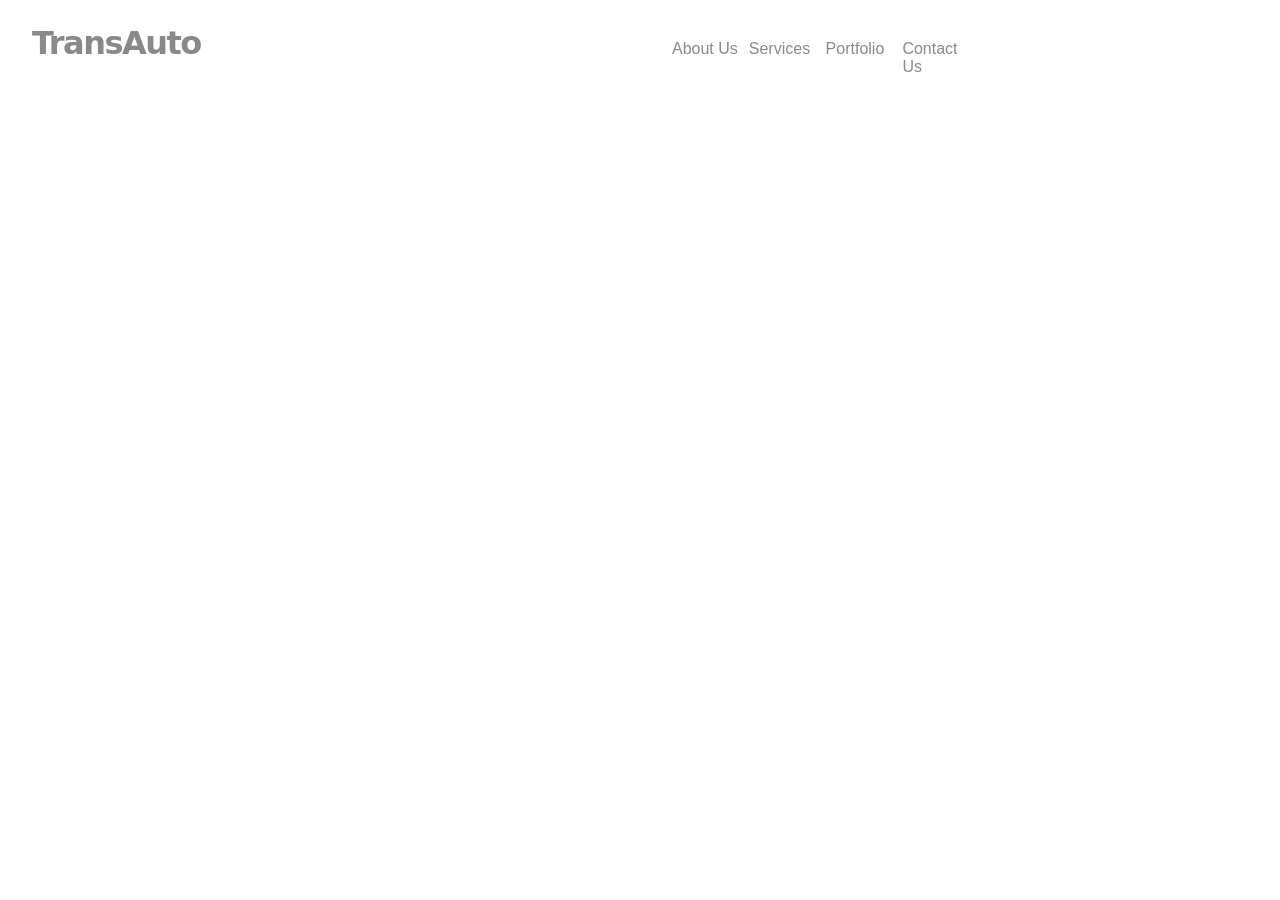
==== index.html @ 4562e0b6 "Add files via upload" ====
<!DOCTYPE html><html>

	<head>	<meta charset="ISO-8859-1">
			<title>TransAuto</title>
			<link rel="stylesheet"	href="00hub-transauto/00style-transauto.css">
			</head>
	
	<body>	<div class="transautoindex">	
			<div class="indexnav"></div>
			<div class="body"></div>
			<div class="footer"></div>
			</div>


	<script src="00hub-transauto/00hub-transauto.js"></script>
	<script src="00hub-transauto/00hub-links.js"></script>
	<script src="00hub-transauto/01index.js"></script>
	</body>
	</html>
---- 00hub-transauto/00style-transauto.css ----
@charset "ISO-8859-1";
@import url('https://fonts.googleapis.com/css2?family=DM+Sans:ital,opsz,wght@0,9..40,100..1000;1,9..40,100..1000&display=swap');
@import url("https://cdn.jsdelivr.net/npm/bootstrap-icons@1.13.1/font/bootstrap-icons.min.css");
@import url('https://fonts.googleapis.com/css2?family=Gabarito:wght@400..900&display=swap');


*	{	margin:0;width:100%;text-decoration:none;transition:all .25s ease-in-out;
		background-color:#ffffff;color:#898989;	overflow:hidden;
 		font-family: "Nunito", sans-serif;
  		}

/*
	color:#ffeda8;
	*/
	.navigation {		z-index:1;width:100%;height:100px;}
	.navigation div {	float:left;}
					
	.navigation01 {		width:50%; color:#898989; background-color:transparent; margin:1.5rem 0 0 2rem;}
	.navigation02 {		width:40%; margin:2.5rem 0 0 0;}
	.navigation03 {		width:10%;}
	.navigation01 a	{	font-size:2.0rem;font-family: "Knewave", system-ui;font-weight:600; letter-spacing:-1.5px; background-color:transparent;}
	.navigation02 a	{	background-color:none;width:15%;float:left;}
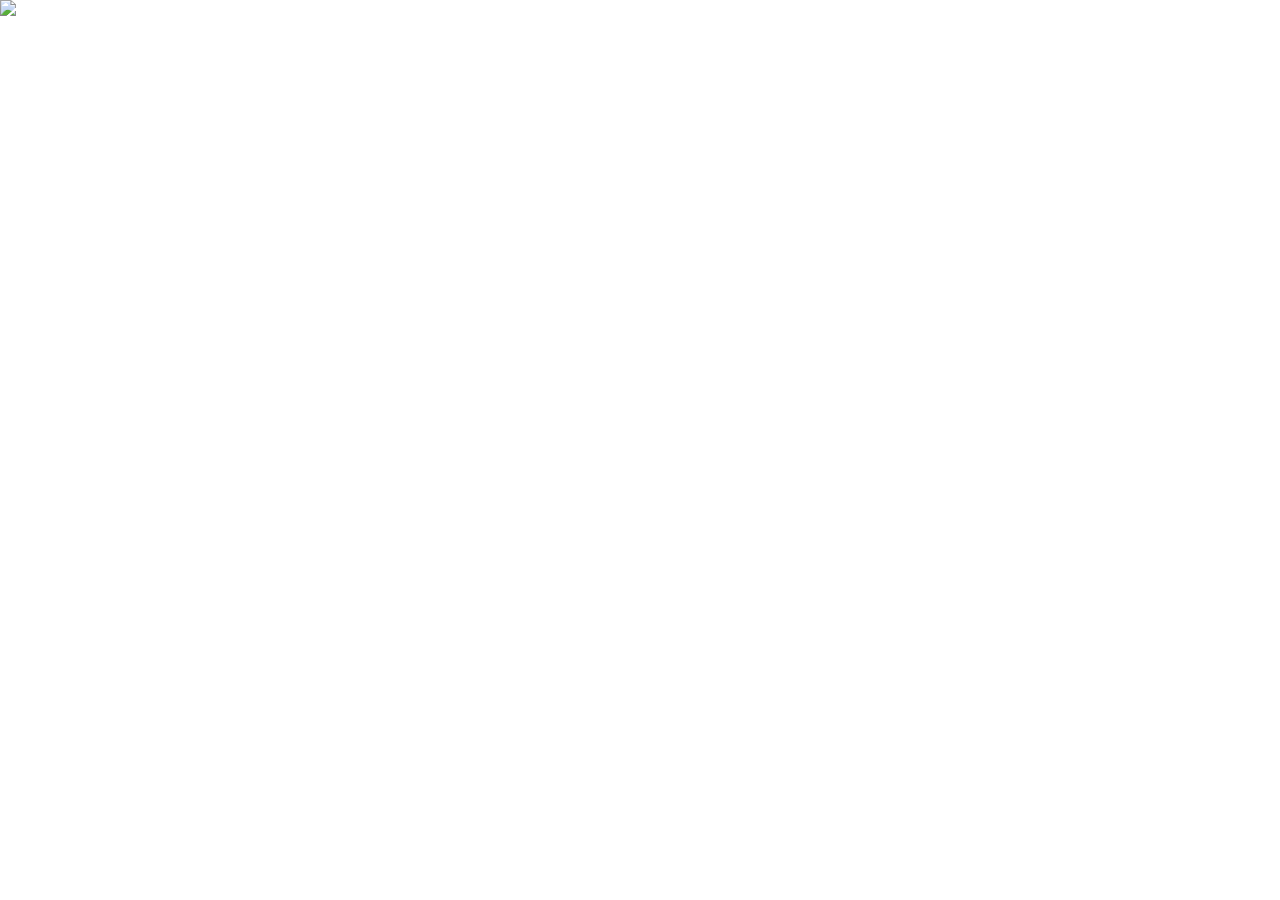
==== commit 2b175a6f: "Adjustment of Main Code" ====
--- a/index.html
+++ b/index.html
@@ -6,9 +6,9 @@
 			<link rel="stylesheet"	href="00hub-transauto/00style-transauto.css">
 			</head>
 	
-	<body>	<div class="transautoindex">	
+	<body>	<div class="indextransauto">	
 			<div class="indexnav"></div>
-			<div class="body"></div>
+			<div class="indexbody"></div>
 			<div class="footer"></div>
 			</div>
 
--- a/00hub-transauto/00style-transauto.css
+++ b/00hub-transauto/00style-transauto.css
@@ -1,23 +1,43 @@
 
-@charset "ISO-8859-1";
-@import url('https://fonts.googleapis.com/css2?family=DM+Sans:ital,opsz,wght@0,9..40,100..1000;1,9..40,100..1000&display=swap');
-@import url("https://cdn.jsdelivr.net/npm/bootstrap-icons@1.13.1/font/bootstrap-icons.min.css");
-@import url('https://fonts.googleapis.com/css2?family=Gabarito:wght@400..900&display=swap');
+	@charset "ISO-8859-1";
+	@import url('https://fonts.googleapis.com/css2?family=DM+Sans:ital,opsz,wght@0,9..40,100..1000;1,9..40,100..1000&display=swap');
+	@import url("https://cdn.jsdelivr.net/npm/bootstrap-icons@1.13.1/font/bootstrap-icons.min.css");
+	@import url('https://fonts.googleapis.com/css2?family=Gabarito:wght@400..900&display=swap');
 
 
-*	{	margin:0;width:100%;text-decoration:none;transition:all .25s ease-in-out;
-		background-color:#ffffff;color:#898989;	overflow:hidden;
- 		font-family: "Nunito", sans-serif;
-  		}
+	* {	margin:0;width:100%;text-decoration:none;transition:all .25s ease-in-out;color:#f5f5f5;font-family: "Nunito", sans-serif;
+		overflow:hidden;}
 
-/*
-	color:#ffeda8;
-	*/
-	.navigation {		z-index:1;width:100%;height:100px;}
-	.navigation div {	float:left;}
-					
-	.navigation01 {		width:50%; color:#898989; background-color:transparent; margin:1.5rem 0 0 2rem;}
-	.navigation02 {		width:40%; margin:2.5rem 0 0 0;}
-	.navigation03 {		width:10%;}
-	.navigation01 a	{	font-size:2.0rem;font-family: "Knewave", system-ui;font-weight:600; letter-spacing:-1.5px; background-color:transparent;}
-	.navigation02 a	{	background-color:none;width:15%;float:left;}
+	/* 01 FONTS */
+	.indexnav01 a {				font-size:2rem;font-family:"Knewave",system-ui;font-weight:600; letter-spacing:-1.0px;}
+	.indexnav02 a {				font-size:.9rem;font-family:"Knewave",system-ui;font-weight:400; letter-spacing:-1.0px;}
+	.indextagbox0101 {			font-size:5rem;font-family:"Gabarito",system-ui;font-weight:800; letter-spacing:-1.0px;
+								line-height:80%;}
+	.indextagbox0103 a {		font-size:.9rem;font-family:"Knewave",system-ui;letter-spacing:-1.5px;}						
+	.indextagbox0103 a:hover {	font-size:.9rem;cursor:pointer;}						
+
+	/* 01 INDEX PAGE */
+	.indextransauto {		position:relative;}
+	.indextransauto img {	z-index:1;position:relative;z-index: 1;}
+	.indexnav {				position:absolute;height:100px;padding:0 5% 0 2%;z-index:2;}
+	.indexbody {			position:absolute;height:900px;z-index:3;}
+	.indexfooter {			position:absolute;height:80px;z-index:4;}
+		/* 01 NAVIGATION */
+		.indexnav div {			float:left;z-index:3;}
+		.indexnav01 {			width:50%;padding:1% 0 1% 0;}
+		.indexnav02 {			width:40%;padding:1.5% 0 1.5% 0;}
+		.indexnav03 {			width:1%;}
+		.indexnav01 a {			width:50%;}
+		.indexnav02 a {			width:25%;padding:0 10% 0 0;}
+		/* 01 INDEX BODY */
+		.indexbody {			padding:0 0 0 5%;position:absolute;}
+		.indextagbox01 {		width:50%;height:50%;margin:15% 0 0 0;}	
+		.indextagbox0101 {		width:70%;padding:1% 0 1% 0;}	
+		.indextagbox0102 {		width:60%;margin:2% 0 2% 0;}	
+		.indextagbox0103 {		width:10%; margin:5% 0 5% 0;padding:1% 0 1% 0;text-align:center;
+								background-color:#788956;}
+	
+	/**
+	
+
+*/
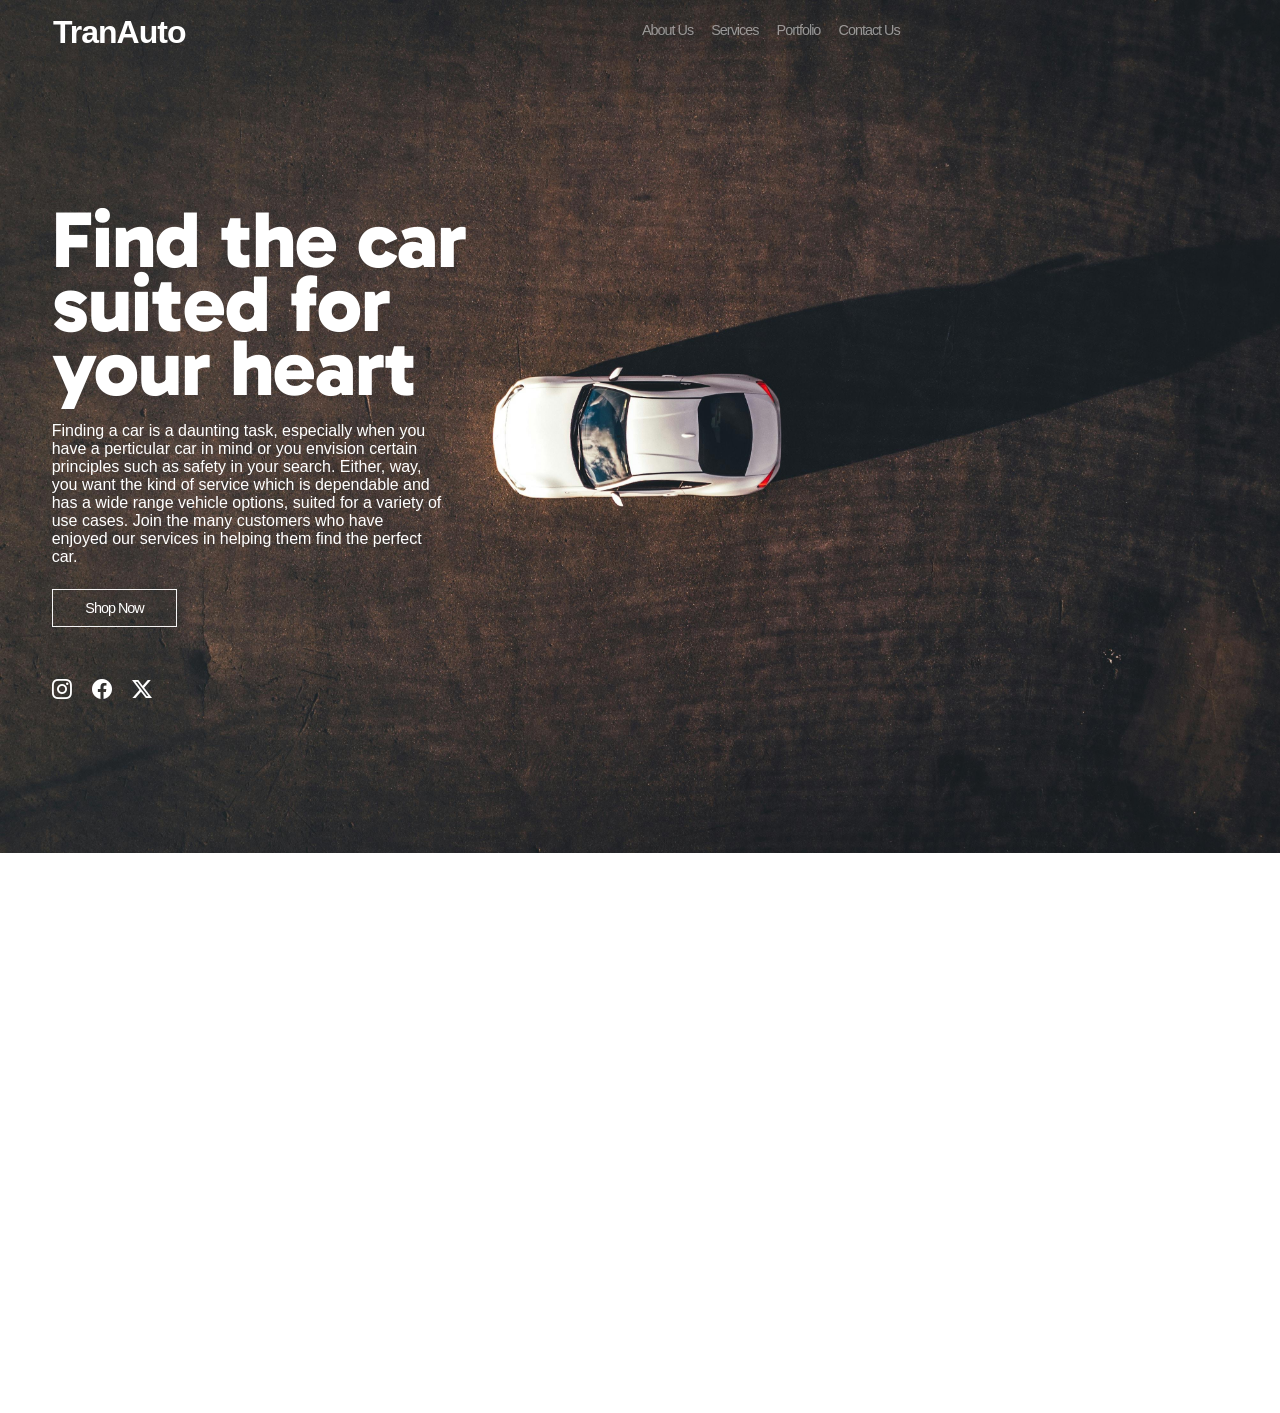
==== commit fddb176b: "Adjustment of Main Code" ====
--- a/index.html
+++ b/index.html
@@ -2,20 +2,20 @@
 	<!DOCTYPE html><html>
 
 	<head>	<meta charset="ISO-8859-1">
-			<title>TransAuto</title>
-			<link rel="stylesheet"	href="00hub-transauto/00style-transauto.css">
+			<title>Home | TranAuto</title>
+			<link rel="stylesheet"	href="00hub-tranauto//00hub-style.css">
 			</head>
 	
-	<body>	<div class="indextransauto">	
-			<div class="indexnav"></div>
-			<div class="indexbody"></div>
+	<body>	<div class="tranauto">	
+			<div class="navigation"></div>
+			<div class="body"></div>
 			<div class="footer"></div>
 			</div>
 
 
-	<script src="00hub-transauto/00hub-transauto.js"></script>
-	<script src="00hub-transauto/00hub-links.js"></script>
-	<script src="00hub-transauto/01index.js"></script>
-	</body>
-	</html>
+			<script src="00hub-tranauto/00hub-tranauto.js"></script>
+			<script src="00hub-tranauto/00hub-links.js"></script>
+			<script src="00hub-tranauto/00index.js"></script>
+			</body>
+			</html>
 		
--- a/00hub-tranauto/00hub-style.css
+++ b/00hub-tranauto/00hub-style.css
@@ -0,0 +1,65 @@
+
+	@charset "ISO-8859-1";
+	@import url('https://fonts.googleapis.com/css2?family=DM+Sans:ital,opsz,wght@0,9..40,100..1000;1,9..40,100..1000&display=swap');
+	@import url("https://cdn.jsdelivr.net/npm/bootstrap-icons@1.13.1/font/bootstrap-icons.min.css");
+	@import url('https://fonts.googleapis.com/css2?family=Gabarito:wght@400..900&display=swap');
+
+	/* 00 ALL SETTINGS */
+	* {	margin:0;width:100%;text-decoration:none;transition:all .25s ease-in-out;font-family: "Nunito", sans-serif;
+		overflow:hidden;color:#ffffff;}
+	.active {	opacity:100%;}
+
+	/* ============= */
+	/* 00 INDEX PAGE */
+	/* ============= */
+	.transauto {	position:relative;}
+	.navigation {	position:absolute;height:100px;padding:0 5% 1% 2%;z-index:2;}
+	.body {			position:absolute;height:900px;margin:5% 0 0 0;padding:0 0 0 2%;z-index:3;}
+	.footer {		position:absolute;height:1080px;margin:26% 0 0 0;padding:0 2%;z-index:2;}
+	/* 01 NAVIGATION */
+	.navigation div {			float:left;}
+	.navigation01 {				width:43%;padding:1% 0;}
+	.navigation02 {				width:20%;padding:1.5% 0;}
+	.navigation03 {				width:37%;}
+	.navigation01 a {			width:50%;font-size:200%;font-weight:600; letter-spacing:-1.0px;}
+	.navigation02 a {			width:10%;padding:0 5% 0 0;font-size:.9rem;font-weight:400; letter-spacing:-1.0px;}
+	.navigation02 a:hover {		cursor:pointer;	opacity:100%;}
+	/* 01 INDEX BODY */
+	.body
+	.tagbox01 {				width:50%;margin:6% 0 0 0;}	
+	.tagbox0101 {			width:70%;padding:0 0 1.5% 0;font-size:500%;font-family:"Gabarito",system-ui;font-weight:800;letter-spacing:-1.0px;line-height:80%;}
+	.tagbox0102 {			width:60%;margin:2% 0;}	
+	.tagbox0103 {			width:50%;padding:3% 5% 3% 0;}
+	.tagbox0103 a {			border:1px solid #f5f5f5;padding:3% 10%;font-size:.9rem;letter-spacing:-1.0px;color:#ffffff;}
+	.tagbox0103 a:hover {	border:#ffffff;cursor:pointer;background-color:#ffffff;color:#898989;}
+	/* 01 INDEX FOOTER */
+	.footer
+	.footer01 {			position:relative;font-size:250%;color:#898989;}
+	.footer01 a {		width:3%;float:left;position:relative;font-size:50%;color:#898989;}
+	
+	/* ====================================================================================================== */
+
+	/* ============ */
+	/* 01 ABOUTS US */
+	/* ============ */
+	.transauto-abtus {	position:relative;}
+	.nav-abtus {		position:absolute;height:100%;padding:0 5% 1% 2%;z-index:2;}
+	.body-abtus {		position:absolute;height:900px;margin:5% 0 0 0;padding:0 0 0 2%;z-index:3;}
+	.footer-abtus {		position:absolute;height:1080px;margin:26% 0 0 0;padding:0 2%;z-index:2;}
+	/* 01 NAVIGATION */
+	.nav-abtus
+	.nav-abtus div {			float:left;}
+	.navigation01 {				width:43%;padding:1% 0;}
+	.navigation02 {				width:20%;padding:1.5% 0;}
+	.navigation03 {				width:37%;}
+	.navigation01 a {			width:50%;font-size:200%;font-weight:600; letter-spacing:-1.0px;}
+	.navigation02 a {			width:10%;padding:0 5% 0 0;font-size:.9rem;font-weight:400; letter-spacing:-1.0px;opacity:50%;}
+	.navigation02 a:hover {		cursor:pointer;	opacity:100%;}
+	/* 01 ABOUTS US BODY */
+	.body-abtus
+	.contain01 {			width:50%;margin:0 0 0 0;}
+
+	/* 01 ABOUTS US FOOTER */
+	.footer-abtus
+	.footer01 {			position:relative;font-size:250%;color:#898989;}
+	.footer01 a {		width:3%;float:left;position:relative;font-size:50%;color:#898989;}
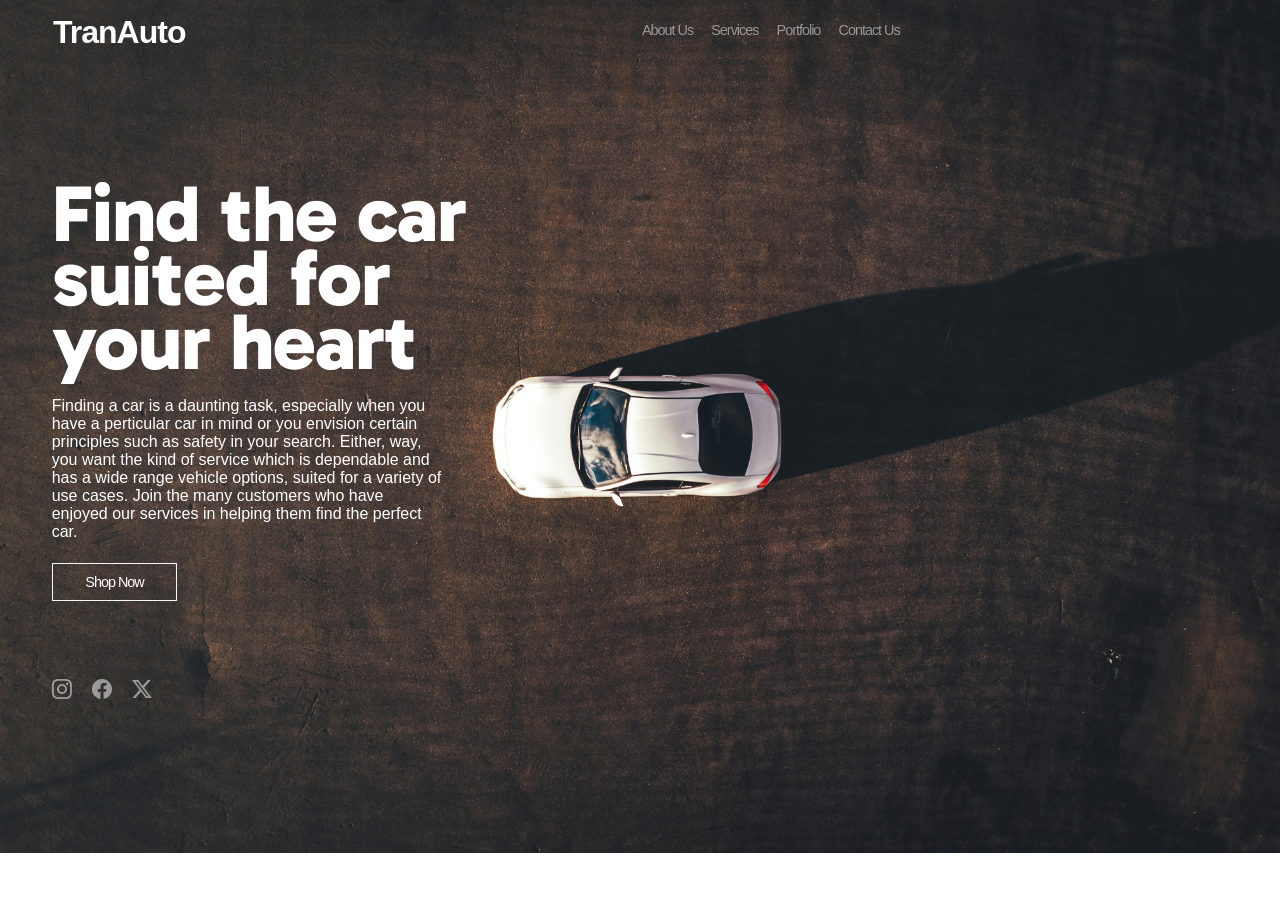
==== commit 45127c50: "Adjustment to Main Code" ====
--- a/index.html
+++ b/index.html
@@ -2,8 +2,8 @@
 	<!DOCTYPE html><html>
 
 	<head>	<meta charset="ISO-8859-1">
-			<title>Home | TranAuto</title>
-			<link rel="stylesheet"	href="00hub-tranauto//00hub-style.css">
+			<title> Home | TranAuto</title>
+			<link rel="stylesheet"	href="00hub/00hub-style.css">
 			</head>
 	
 	<body>	<div class="tranauto">	
@@ -13,9 +13,8 @@
 			</div>
 
 
-			<script src="00hub-tranauto/00hub-tranauto.js"></script>
-			<script src="00hub-tranauto/00hub-links.js"></script>
-			<script src="00hub-tranauto/00index.js"></script>
+			<script src="00hub/00hub-tranauto.js"></script>
+			<script src="00hub/00hub-links.js"></script>
+			<script src="00hub/00index.js"></script>
 			</body>
 			</html>
-		
--- a/00hub/00hub-style.css
+++ b/00hub/00hub-style.css
@@ -0,0 +1,147 @@
+
+	@charset "ISO-8859-1";
+	@import url('https://fonts.googleapis.com/css2?family=DM+Sans:ital,opsz,wght@0,9..40,100..1000;1,9..40,100..1000&display=swap');
+	@import url("https://cdn.jsdelivr.net/npm/bootstrap-icons@1.13.1/font/bootstrap-icons.min.css");
+	@import url('https://fonts.googleapis.com/css2?family=Gabarito:wght@400..900&display=swap');
+
+	/* 00 ALL SETTINGS */
+	* {			margin:0;width:100%;text-decoration:none;transition:all .25s ease-in-out;
+				font-family: "Nunito", sans-serif;overflow:hidden;;}
+	.active {	opacity:100%;}
+
+	/* ====================================================================================================== */
+
+	/* ============= */
+	/* 00 INDEX PAGE */
+	/* ============= */
+	.tranauto {		position:relative;}
+	.navigation {	position:absolute;height:100px;padding:0 5% 1% 2%;z-index:5;}
+	.body {			position:absolute;height:900px;margin:0 0 0 0;padding:4% 0 0 2%;z-index:3;}
+	.footer {		position:absolute;height:1080px;margin:26% 0 0 0;padding:0 2%;z-index:2;}
+	/* 01 NAVIGATION */
+	.navigation div {			float:left;}
+	.navigation01 {				width:43%;padding:1% 0;}
+	.navigation02 {				width:20%;padding:1.5% 0;}
+	.navigation03 {				width:37%;}
+	.navigation01 a {			width:50%;font-size:200%;font-weight:600; letter-spacing:-1.0px;color:#ffffff;}
+	.navigation02 a {			width:10%;padding:0 5% 0 0;font-size:.9rem;font-weight:400; letter-spacing:-1.0px;color:#ffffff;opacity:50%;}
+	.navigation02 a:hover {		cursor:pointer;	opacity:100%;}
+	/* 01 INDEX BODY */
+	.body
+	.tagbox01 {				width:50%;margin:6% 0 0 0;color:#ffffff}
+	.tagbox0101 {			width:70%;padding:0 0 1.5% 0;font-size:500%;font-family:"Gabarito",system-ui;font-weight:800;letter-spacing:-1.0px;line-height:80%;}
+	.tagbox0102 {			width:60%;margin:2% 0;}	
+	.tagbox0103 {			width:50%;padding:3% 5% 3% 0;}
+	.tagbox0103 a {			border:1px solid #f5f5f5;padding:3% 10%;font-size:.9rem;letter-spacing:-1.0px;color:#ffffff;}
+	.tagbox0103 a:hover {	border:#ffffff;cursor:pointer;background-color:#ffffff;color:#898989;font-weight:400;}
+	/* 01 INDEX FOOTER */
+	.footer
+	.footer01 {				position:relative;font-size:250%;}
+	.footer01 a {			width:3%;float:left;position:relative;font-size:50%;color:#ffffff;opacity:50%;}
+	.footer01 a:hover {		opacity: 100%;}
+	
+	/* ====================================================================================================== */
+
+	/* ============ */
+	/* 01 ABOUTS US */
+	/* ============ */
+	.tranautoabtus
+	.navabtus {			position:absolute;height:100px;padding:0 5% 1% 2%;z-index:2;}
+	.bodyabtus {		position:absolute;height:900px;margin:5% 0 0 0;padding:0 0 0 2%;z-index:3;}
+	.footerabtus {		position:absolute;height:1080px;margin:26% 0 0 0;padding:0 2%;z-index:2;}
+	/* 01 NAVIGATION */
+	.navabtus
+	.navabtus div {				float:left;}
+	.navabtus01 {				width:43%;padding:1% 0;}
+	.navabtus02 {				width:20%;padding:1.5% 0;}
+	.navabtus03 {				width:37%;}
+	.navabtus01 a {				width:50%;font-size:200%;font-weight:600; letter-spacing:-1.0px;color:#898989;}
+	.navabtus02 a {				width:10%;padding:0 5% 0 0;font-size:.9rem;font-weight:400; letter-spacing:-1.0px;opacity:50%;color:#898989;}
+	.navabtus02 a:hover {		cursor:pointer;	opacity:100%;}
+	.active {	opacity:100%;}
+	/* 01 ABOUTS US BODY */
+	.bodyabtus
+	.contain01 {		width:100%;margin:0 0 0 0;padding:4% 0 0 0;}
+	.contain01 h1 {		padding:0 0 1.5% 0;font-size:500%;font-family:"Gabarito",system-ui;font-weight:800;letter-spacing:-1.0px;line-height:100%;}
+	.contain0102 {		width:45%;margin:0 0 0 0;}
+	/* 01 ABOUTS US FOOTER */
+	.footerabtus
+	.footerabtus01 a {		width:3%;float:left;position:relative;font-size:50%;color:#898989;}
+
+	/* ====================================================================================================== */
+
+	/* ============ */
+	/* 02 SERVICES  */
+	/* ============ */
+	.tranautoservs
+	.navservs {			position:absolute;height:100px;padding:0 5% 1% 2%;z-index:2;}
+	.bodyservs {		position:absolute;height:900px;margin:5% 0 0 0;padding:0 0 0 2%;z-index:3;}
+	.footerservs {		position:absolute;height:1080px;margin:26% 0 0 0;padding:0 2%;z-index:2;}
+	/* 01 NAVIGATION */
+	.navservs
+	.navservs div {			float:left;}
+	.navservs01 {			width:43%;padding:1% 0;}
+	.navservs02 {			width:20%;padding:1.5% 0;}
+	.navservs03 {			width:37%;}
+	.navservs01 a {			width:50%;font-size:200%;font-weight:600;letter-spacing:-1.0px;color:#898989;}
+	.navservs02 a {			width:10%;padding:0 5% 0 0;font-size:.9rem;font-weight:400; letter-spacing:-1.0px;opacity:50%;color:#898989;}
+	.navservs02 a:hover {	cursor:pointer;	opacity:100%;}
+	/* 01 SERVICES BODY */
+	.bodyservs01 {			width:50%;margin:0 0 0 0;padding:4% 0 0 0;}
+	.bodyservs01 h1 {		padding:0 0 1.5% 0;font-size:500%;font-family:"Gabarito",system-ui;font-weight:800;letter-spacing:-1.0px;line-height:100%;}
+	.bodyservs0102 {		width:45%;margin:0 0 0 0;}
+	/* 01 SERVICES FOOTER */
+	.footerservs
+	.footerservs01 a {		width:3%;float:left;position:relative;font-size:50%;color:#898989;}
+
+	/* ====================================================================================================== */
+
+	/* ============ */
+	/* 03 PORTFOLIO  */
+	/* ============ */
+	.tranautoport
+	.navport {			position:absolute;height:100px;padding:0 5% 1% 2%;z-index:2;}
+	.bodyport {		position:absolute;height:900px;margin:5% 0 0 0;padding:0 0 0 2%;z-index:3;}
+	.footerport {		position:absolute;height:1080px;margin:26% 0 0 0;padding:0 2%;z-index:2;}
+	/* 01 NAVIGATION */
+	.navport
+	.navport div {			float:left;}
+	.navport01 {			width:43%;padding:1% 0;}
+	.navport02 {			width:20%;padding:1.5% 0;}
+	.navport03 {			width:37%;}
+	.navport01 a {			width:50%;font-size:200%;font-weight:600;letter-spacing:-1.0px;color:#898989;}
+	.navport02 a {			width:10%;padding:0 5% 0 0;font-size:.9rem;font-weight:400; letter-spacing:-1.0px;opacity:50%;color:#898989;}
+	.navport02 a:hover {	cursor:pointer;	opacity:100%;}
+	/* 01 PORTFOLIO BODY */
+	.bodyport01 {			width:50%;margin:0 0 0 0;padding:4% 0 0 0;}
+	.bodyport01 h1 {		padding:0 0 1.5% 0;font-size:500%;font-family:"Gabarito",system-ui;font-weight:800;letter-spacing:-1.0px;line-height:100%;}
+	.bodyport0102 {		width:45%;margin:0 0 0 0;}
+	/* 01 PORTFOLIO FOOTER */
+	.footerport
+	.footerport01 a {		width:3%;float:left;position:relative;font-size:50%;color:#898989;}
+
+	/* ====================================================================================================== */
+
+	/* ============ */
+	/* 03 PORTFOLIO  */
+	/* ============ */
+	.tranautocontus
+	.navcontus {			position:absolute;height:100px;padding:0 5% 1% 2%;z-index:2;}
+	.bodycontus {			position:absolute;height:900px;margin:5% 0 0 0;padding:0 0 0 2%;z-index:3;}
+	.footercontus {			position:absolute;height:1080px;margin:26% 0 0 0;padding:0 2%;z-index:2;}
+	/* 01 NAVIGATION */
+	.navcontus
+	.navcontus div {		float:left;}
+	.navcontus01 {			width:43%;padding:1% 0;}
+	.navcontus02 {			width:20%;padding:1.5% 0;}
+	.navcontus03 {			width:37%;}
+	.navcontus01 a {		width:50%;font-size:200%;font-weight:600;letter-spacing:-1.0px;color:#898989;}
+	.navcontus02 a {		width:10%;padding:0 5% 0 0;font-size:.9rem;font-weight:400; letter-spacing:-1.0px;opacity:50%;color:#898989;}
+	.navcontus02 a:hover {	cursor:pointer;	opacity:100%;}
+	/* 01 PORTFOLIO BODY */
+	.bodycontus01 {			width:50%;margin:0 0 0 0;padding:4% 0 0 0;}
+	.bodycontus01 h1 {		padding:0 0 1.5% 0;font-size:500%;font-family:"Gabarito",system-ui;font-weight:800;letter-spacing:-1.0px;line-height:100%;}
+	.bodycontus0102 {		width:45%;margin:0 0 0 0;}
+	/* 01 PORTFOLIO FOOTER */
+	.footercontus
+	.footercontus01 a {		width:3%;float:left;position:relative;font-size:50%;color:#898989;}
